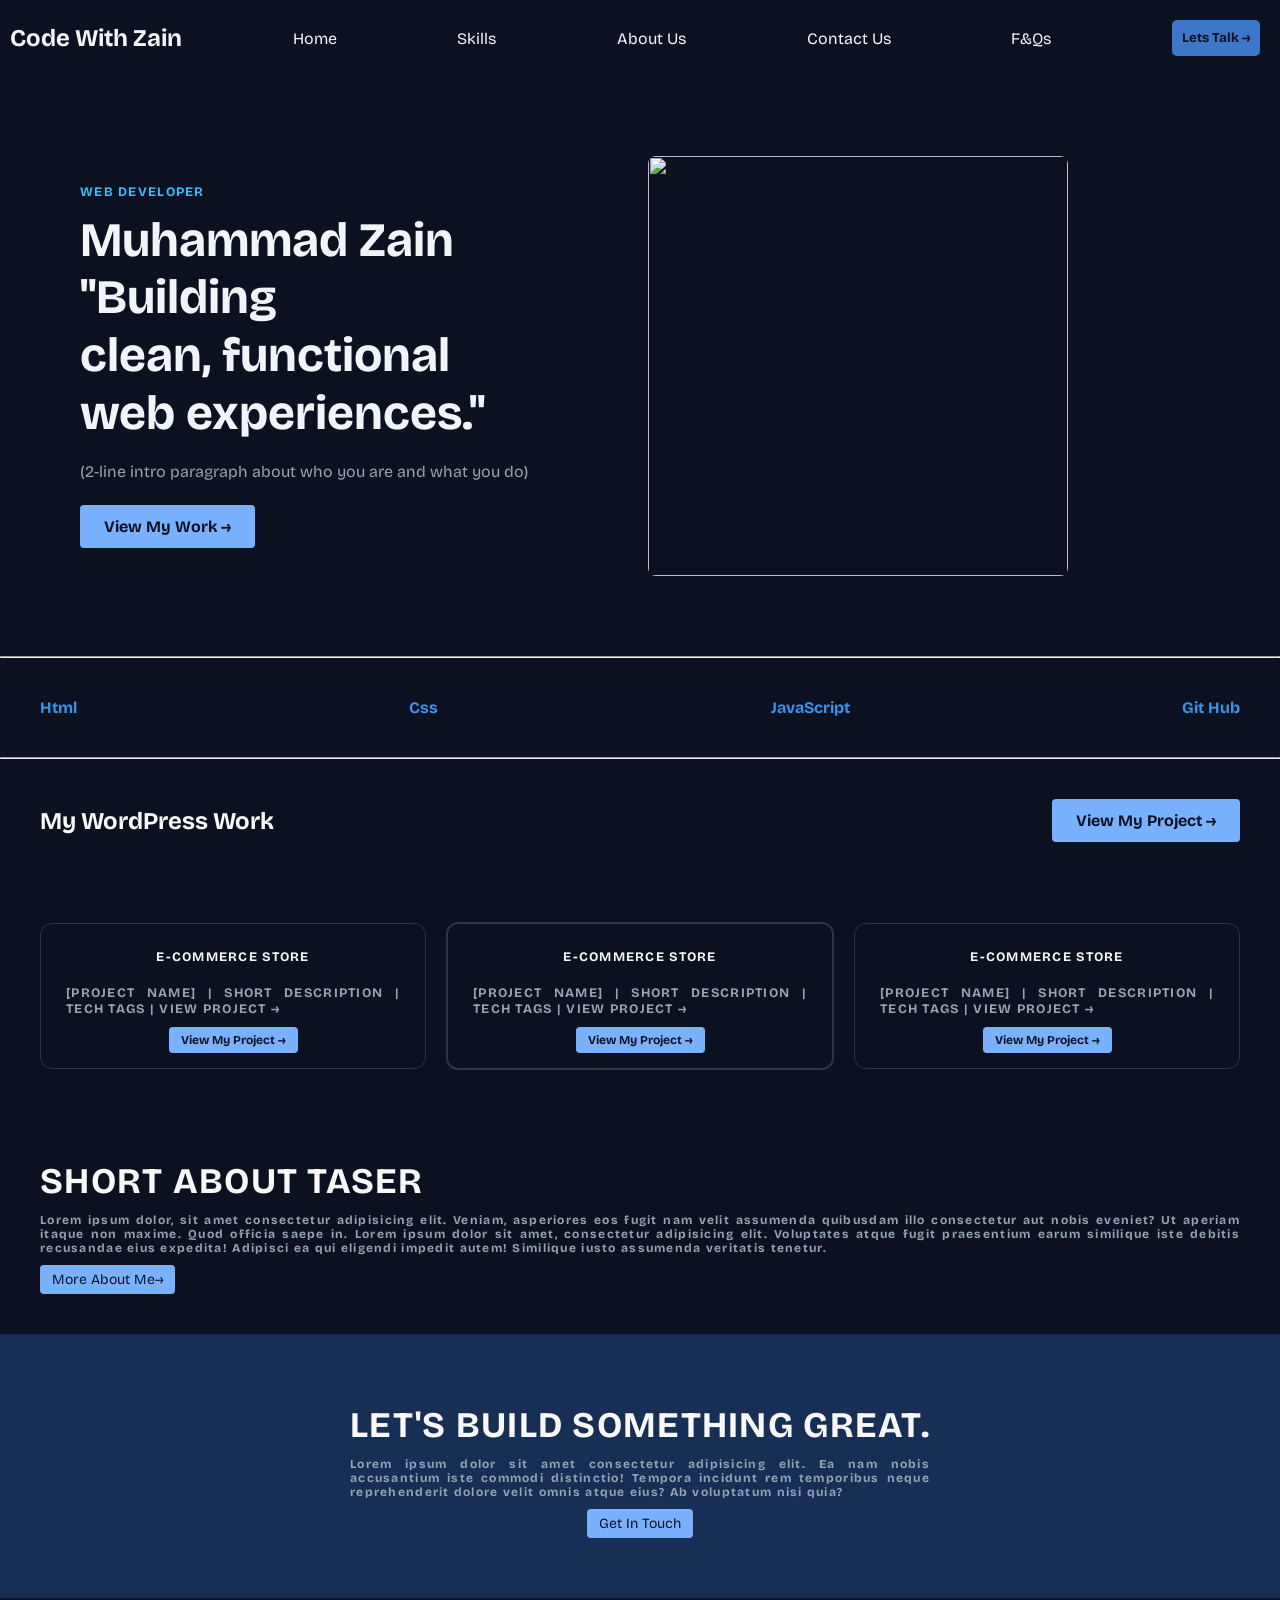
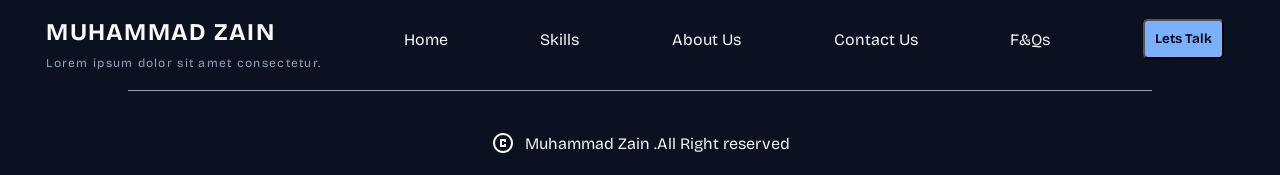
==== index.html @ cb05c4e9 "Add files via upload" ====
<!doctype html>
<html lang="en">

<head>
    <meta charset="UTF-8" />
    <meta http-equiv="X-UA-Compatible" content="IE=edge" />
    <meta name="viewport" content="width=device-width, initial-scale=1.0" />
    <link rel="stylesheet" href="/style.css" />
    <title>Code With Zain</title>
    <style>
        @import url("https://fonts.googleapis.com/css2?family=Bricolage+Grotesque:opsz,wght@12..96,200..800&display=swap");
    </style>
</head>

<body>
    <header>
        <div class="nav-section">
            <nav class="navbar">
                <ul>
                    <li>
                        <h1>Code With Zain</h1>
                    </li>
                    <li><a href="/index.html">Home</a></li>
                    <li><a href="/skills.html">Skills</a></li>
                    <li><a href="/about-us.html">About Us</a></li>
                    <li><a href="/contact-us.html">Contact Us</a></li>
                    <li><a href="/f-q.html">F&Qs</a></li>
                    <button class="butn-cantent">Lets Talk →</button>
                </ul>
            </nav>
        </div>
    </header>
    <main class="main-section">
        <div class="hero-section">
            <div class="hero-content">
                <h6>Web Developer</h6>
                <h1>
                    Muhammad Zain "Building <br />
                    clean, functional <br />
                    web experiences."
                </h1>
                <p>(2-line intro paragraph about who you are and what you do)</p>
                <button class="view-work">View My Work →</button>
            </div>

            <div class="img-section">
                <img src="/img/IMG-20260512-WA0033.jpg" alt="" />
            </div>
        </div>
        <hr />
        <div class="skills-section">
            <p>Html</p>
            <p>Css</p>
            <p>JavaScript</p>
            <p>Git Hub</p>
        </div>
        <hr />
        <div class="work-view">
            <h2>My WordPress Work</h2>
            <button class="btn-section-work">View My Project →</button>
        </div>
        <div class="section-work">
            <div class="work-1">
                <img src="./img/FB_IMG_1760009224222.jpg" alt="" />
                <h3>E-Commerce Store</h3>
                <p>[Project Name] | short description | tech tags | View Project →</p>
                <button class="btn-1">View My Project →</button>
            </div>
            <div class="work-2">
                <img src="./img/FB_IMG_1760009234739.jpg" alt="" />
                <h3>E-Commerce Store</h3>
                <p>[Project Name] | short description | tech tags | View Project →</p>
                <button class="btn-2">View My Project →</button>
            </div>
            <div class="work-3">
                <img src="./img/FB_IMG_1760009230855.jpg" alt="" />
                <h3>E-Commerce Store</h3>
                <p>[Project Name] | short description | tech tags | View Project →</p>
                <button class="btn-3">View My Project →</button>
            </div>
        </div>
        <div class="short-aboutme">
            <h3>Short About Taser</h3>
            <p>
                Lorem ipsum dolor, sit amet consectetur adipisicing elit. Veniam,
                asperiores eos fugit nam velit assumenda quibusdam illo consectetur
                aut nobis eveniet? Ut aperiam itaque non maxime. Quod officia saepe
                in. Lorem ipsum dolor sit amet, consectetur adipisicing elit.
                Voluptates atque fugit praesentium earum similique iste debitis
                recusandae eius expedita! Adipisci ea qui eligendi impedit autem!
                Similique iusto assumenda veritatis tenetur.
            </p>
            <button>More About Me→</button>
        </div>
        </div>
    </main>
    <footer>
        <div class="lets-touch">
            <h1>Let's build something great.</h1>
            <p>
                Lorem ipsum dolor sit amet consectetur adipisicing elit. Ea nam nobis
                accusantium iste commodi distinctio! Tempora incidunt rem temporibus
                neque reprehenderit dolore velit omnis atque eius? Ab voluptatum nisi
                quia?
            </p>
            <button class="lets-work">Get In Touch</button>
        </div>
        <div class="nav-contant-footer">
            <nav class="navbar-footer">
                <ul>
                    <li>
                        <h1>Muhammad Zain</h1>
                        <p>Lorem ipsum dolor sit amet consectetur.</p>
                    </li>
                    <li><a href="">Home</a></li>
                    <li><a href="">Skills</a></li>
                    <li><a href="">About Us</a></li>
                    <li><a href="">Contact Us</a></li>
                    <li><a href="">F&Qs</a></li>
                    <button class="btn-cantent">Lets Talk</button>
                </ul>
            </nav>
            <hr class="foot">
            <div class="right">
                <svg xmlns="http://www.w3.org/2000/svg" height="24px" viewBox="0 -960 960 960" width="24px"
                    fill="#fafafa">
                    <path
                        d="M400-320h160q17 0 28.5-11.5T600-360v-80h-80v40h-80v-160h80v40h80v-80q0-17-11.5-28.5T560-640H400q-17 0-28.5 11.5T360-600v240q0 17 11.5 28.5T400-320Zm80 240q-83 0-156-31.5T197-197q-54-54-85.5-127T80-480q0-83 31.5-156T197-763q54-54 127-85.5T480-880q83 0 156 31.5T763-763q54 54 85.5 127T880-480q0 83-31.5 156T763-197q-54 54-127 85.5T480-80Zm0-80q134 0 227-93t93-227q0-134-93-227t-227-93q-134 0-227 93t-93 227q0 134 93 227t227 93Zm0-320Z" />
                </svg>
                <p>Muhammad Zain .All Right reserved</p>
            </div>
        </div>
    </footer>
</body>

</html>
---- style.css ----
* {
  margin: 0;
  padding: 0;
  /* background:#0B1120; */
}

body {
  background: #0b1120;
  font-family: "Bricolage Grotesque", sans-serif;
  color: #f1f5f9;
}

.navbar ul {
  display: flex;
  justify-content: space-between;
  flex-direction: row;
  align-items: center;
  cursor: pointer;
  margin: 10px;
}

.navbar li {
  list-style: none;
}

.navbar a {
  text-decoration: none;
  color: #f1f5f9;
  padding: 10px;
  transition: ease 1s;
  position: relative;
}

.navbar a::after {
  content: "";
  position: absolute;
  left: 0;
  bottom: 0;
  width: 100%;
  height: 3px;
  transform: scaleX(0);
  background-color: #3596f1;
  transition: 0.5s ease-in-out;
}

.navbar a:hover::after {
  transform: scaleX(1);
}

.navbar button {
  margin: 10px;
  padding: 10px;
  color: #0b1120;
  background-color: #3c77c9;
  border-radius: 5px;
  font-weight: bold;
  font-family: "Bricolage Grotesque", sans-serif;
  border: none;
  cursor: pointer;
}

.hero-section {
  display: flex;
  justify-content: space-between;
  align-items: center;
  width: 80%;
  padding: 80px;
  gap: 40px;
}
.hero-content {
  flex: 1;
  max-width: 560px;
}
.hero-content h6 {
  font-size: 13px;
  text-transform: uppercase;
  color: #38bdf8;
  margin-bottom: 12px;
  letter-spacing: 0.08rem;
}
.hero-content h1 {
  font-size: 48px;
  line-height: 1.2;
  margin-bottom: 20px;
}
.hero-content p {
  font-size: 16px;
  color: #94a3b8;
  margin-bottom: 24px;
}
.img-section {
  flex: 1;
  display: flex;
  justify-content: center;
  align-items: center;
}
.img-section img {
  max-width: 420px;
  height: 420px;
  object-fit: cover;
  border-radius: 8px;
  width: 100%;
}
.hero-content button {
  padding: 12px 24px;
  background-color: #79b1ff;
  color: #0b1120;
  border: none;
  border-radius: 4px;
  font-size: 16px;
  cursor: pointer;
  font-family: "Bricolage Grotesque", sans-serif;
  font-weight: bold;
}
.skills-section {
  display: flex;
  justify-content: space-between;
  align-items: center;
  padding: 40px;
  color: #3596f1;
  font-family: "Bricolage Grotesque", sans-serif;
  font-weight: bold;
  cursor: pointer;
}
.work-view {
  display: flex;
  justify-content: space-between;
  align-items: center;
  padding: 40px;
  color: #fafafa;
  font-family: "Bricolage Grotesque", sans-serif;
  font-weight: bold;
  cursor: pointer;
}
.work-view button {
  padding: 12px 24px;
  background-color: #79b1ff;
  color: #0b1120;
  border: none;
  border-radius: 4px;
  font-size: 16px;
  cursor: pointer;
  font-family: "Bricolage Grotesque", sans-serif;
  font-weight: bold;
}
.section-work {
  display: flex;
  justify-content: space-between;
  align-items: center;
  padding: 40px;
  color: #3596f1;
  font-family: "Bricolage Grotesque", sans-serif;
  font-weight: bold;
  cursor: pointer;
}
.section-work img {
  max-width: 300px;
  height: 300px;
  object-fit: cover;
  height: auto;
  border-radius: 8px;
  width: 100%;
}
.work-1 {
  border: 1px solid #293548;
  display: flex;
  flex-direction: column;
  justify-content: center;
  align-items: center;
  padding: 15px;
  margin-right: 20px;
  border-radius: 12px;
}
.work-2 {
  border: 2px solid #293548;
  display: flex;
  flex-direction: column;
  justify-content: center;
  align-items: center;
  padding: 15px;
  margin-right: 20px;
  border-radius: 12px;
}
.work-3 {
  border: 1px solid #293548;
  display: flex;
  flex-direction: column;
  justify-content: center;
  align-items: center;
  padding: 15px;
  border-radius: 12px;
}
.work-1 h3 {
  font-size: 13px;
  text-transform: uppercase;
  color: #f8f8f8;
  letter-spacing: 0.08rem;
  padding: 10px;
}
.work-2 h3 {
  font-size: 13px;
  text-transform: uppercase;
  color: #f8f8f8;
  letter-spacing: 0.08rem;
  padding: 10px;
}
.work-3 h3 {
  font-size: 13px;
  text-transform: uppercase;
  color: #f8f8f8;
  letter-spacing: 0.08rem;
  padding: 10px;
}
.work-1 p {
  font-size: 13px;
  text-transform: uppercase;
  color: #94a3b8;
  letter-spacing: 0.08rem;
  padding: 10px;
  text-align: justify;
}
.work-2 p {
  font-size: 13px;
  text-transform: uppercase;
  color: #94a3b8;
  letter-spacing: 0.08rem;
  padding: 10px;
  text-align: justify;
}
.work-3 p {
  font-size: 13px;
  text-transform: uppercase;
  color: #94a3b8;
  letter-spacing: 0.08rem;
  padding: 10px;
  text-align: justify;
}
.work-1 button {
  padding: 6px 12px;
  background-color: #79b1ff;
  color: #0b1120;
  border: none;
  border-radius: 4px;
  font-size: 12px;
  cursor: pointer;
  font-family: "Bricolage Grotesque", sans-serif;
  font-weight: bold;
}
.work-2 button {
  padding: 6px 12px;
  background-color: #79b1ff;
  color: #0b1120;
  border: none;
  border-radius: 4px;
  font-size: 12px;
  cursor: pointer;
  font-family: "Bricolage Grotesque", sans-serif;
  font-weight: bold;
}
.work-3 button {
  padding: 6px 12px;
  background-color: #79b1ff;
  color: #0b1120;
  border: none;
  border-radius: 4px;
  font-size: 12px;
  cursor: pointer;
  font-family: "Bricolage Grotesque", sans-serif;
  font-weight: bold;
}
.short-aboutme {
  display: inline-block;
  justify-content: space-between;
  align-items: center;
  padding: 40px;
  color: #f3f5f7;
  font-family: "Bricolage Grotesque", sans-serif;
  font-weight: bold;
  cursor: pointer;
}
.short-aboutme h3 {
  font-size: 36px;
  text-transform: uppercase;
  color: #f8f8f8;
  letter-spacing: 0.08rem;
  padding: 10px 0 10px 0;
}
.short-aboutme p {
  font-size: 12px;
  color: #94a3b8;
  letter-spacing: 0.08rem;
  padding-top: 0px;
  text-align: center;
  text-align: justify;
}
.short-aboutme button {
  padding: 6px 12px;
  background-color: #79b1ff;
  color: #0b1120;
  border: none;
  border-radius: 4px;
  font-size: 14px;
  cursor: pointer;
  font-family: "Bricolage Grotesque", sans-serif;
  margin-top: 10px;
}
.lets-touch{
  display: flex;
  flex-direction: column;
  justify-content: center;
  align-items: center;
  padding: 60px;
  color: #f3f5f7;
  font-family: "Bricolage Grotesque", sans-serif;
  font-weight: bold;
  cursor: pointer;
  background-color: #182f55;
}
.lets-touch h1{
  
  font-size: 36px;
  text-transform: uppercase;
  color: #f8f8f8;
  letter-spacing: 0.08rem;
  padding: 10px 0 10px 0;
}
.lets-touch p{
  font-size: 12px;
  color: #94a3b8;
  letter-spacing: 0.08rem;
  padding-top: 0px;
  text-align: center;
  text-align: justify;
  width: 50%;
}
.lets-touch button {
  padding: 6px 12px;
  background-color: #79b1ff;
  color: #0b1120;
  border: none;
  border-radius: 4px;
  font-size: 14px;
  cursor: pointer;
  font-family: "Bricolage Grotesque", sans-serif;
  margin-top: 10px;
}
.navbar-footer ul {
  display: flex;
  justify-content: space-around;
  flex-direction: row;
  align-items: center;
  cursor: pointer;
  margin: 10px;
}

.navbar-footer li {
  list-style: none;
}

.navbar-footer a {
  text-decoration: none;
  color: #f1f5f9;
  padding: 10px;
  transition: ease 1s;
  position: relative;
}

.navbar-footer a::after {
  content: "";
  position: absolute;
  left: 0;
  bottom: 0;
  width: 100%;
  height: 3px;
  transform: scaleX(0);
  background-color: #3596f1;
  transition: 0.5s ease-in-out;
}

.navbar-footer a:hover::after {
  transform: scaleX(1);
}

.navbar-footer button {
  margin: 10px;
  padding: 10px;
  color: #0b1120;
  background-color: #79b1ff;
  border-radius: 5px;
  font-weight: bold;
  font-family: "Bricolage Grotesque", sans-serif;
}
.foot{
  width: 80%;
  margin: 20px auto;
  border: none;
  height: 1px;
  background-color: #94A3B8;
}
hr{
  background-color: #293548;
}
.navbar-footer h1{
  font-size: 24px;
  text-transform: uppercase;
  color: #f8f8f8;
  letter-spacing: 0.08rem;
  padding: 10px 0 10px 0;
}
.navbar-footer p{
  font-size: 12px;
  color: #94a3b8;
  letter-spacing: 0.08rem;
  padding-top: 0px;
  text-align: center;
  text-align: justify;
}
.right{
  display: flex;
  justify-content: center;
  align-items: center;
  gap: 10px;
  padding: 20px;
}
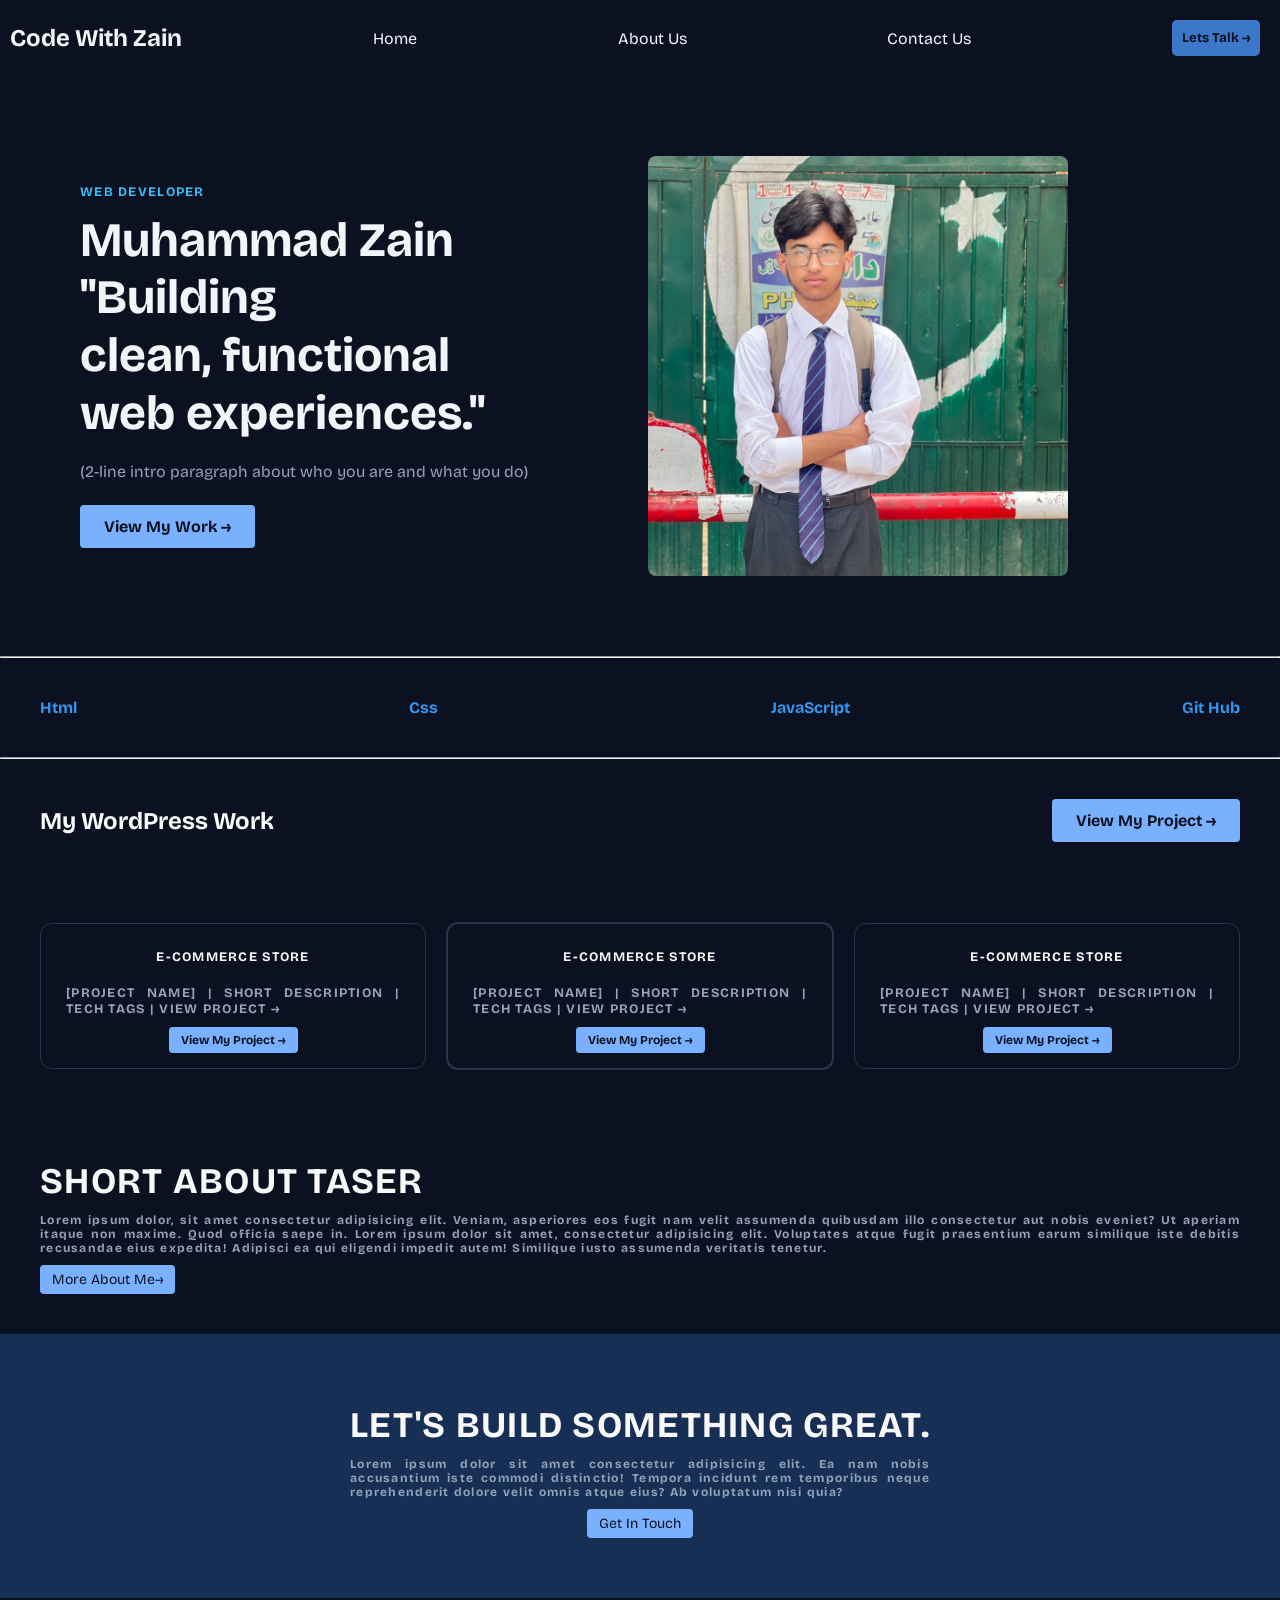
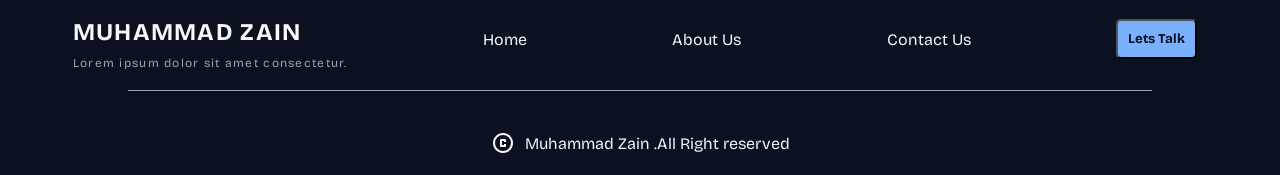
==== commit 68bffc30: "Fix HTML structure and formatting Removed extra HTML tags and corrected formatting issues." ====
--- a/index.html
+++ b/index.html
@@ -21,10 +21,8 @@
                         <h1>Code With Zain</h1>
                     </li>
                     <li><a href="/index.html">Home</a></li>
-                    <li><a href="/skills.html">Skills</a></li>
                     <li><a href="/about-us.html">About Us</a></li>
                     <li><a href="/contact-us.html">Contact Us</a></li>
-                    <li><a href="/f-q.html">F&Qs</a></li>
                     <button class="butn-cantent">Lets Talk →</button>
                 </ul>
             </nav>
@@ -44,7 +42,7 @@
             </div>
 
             <div class="img-section">
-                <img src="/img/IMG-20260512-WA0033.jpg" alt="" />
+                <img src="IMG-20260512-WA0033.jpg" alt="" />
             </div>
         </div>
         <hr />
@@ -113,10 +111,8 @@
                         <p>Lorem ipsum dolor sit amet consectetur.</p>
                     </li>
                     <li><a href="">Home</a></li>
-                    <li><a href="">Skills</a></li>
                     <li><a href="">About Us</a></li>
                     <li><a href="">Contact Us</a></li>
-                    <li><a href="">F&Qs</a></li>
                     <button class="btn-cantent">Lets Talk</button>
                 </ul>
             </nav>
@@ -133,4 +129,4 @@
     </footer>
 </body>
 
-</html>+</html>
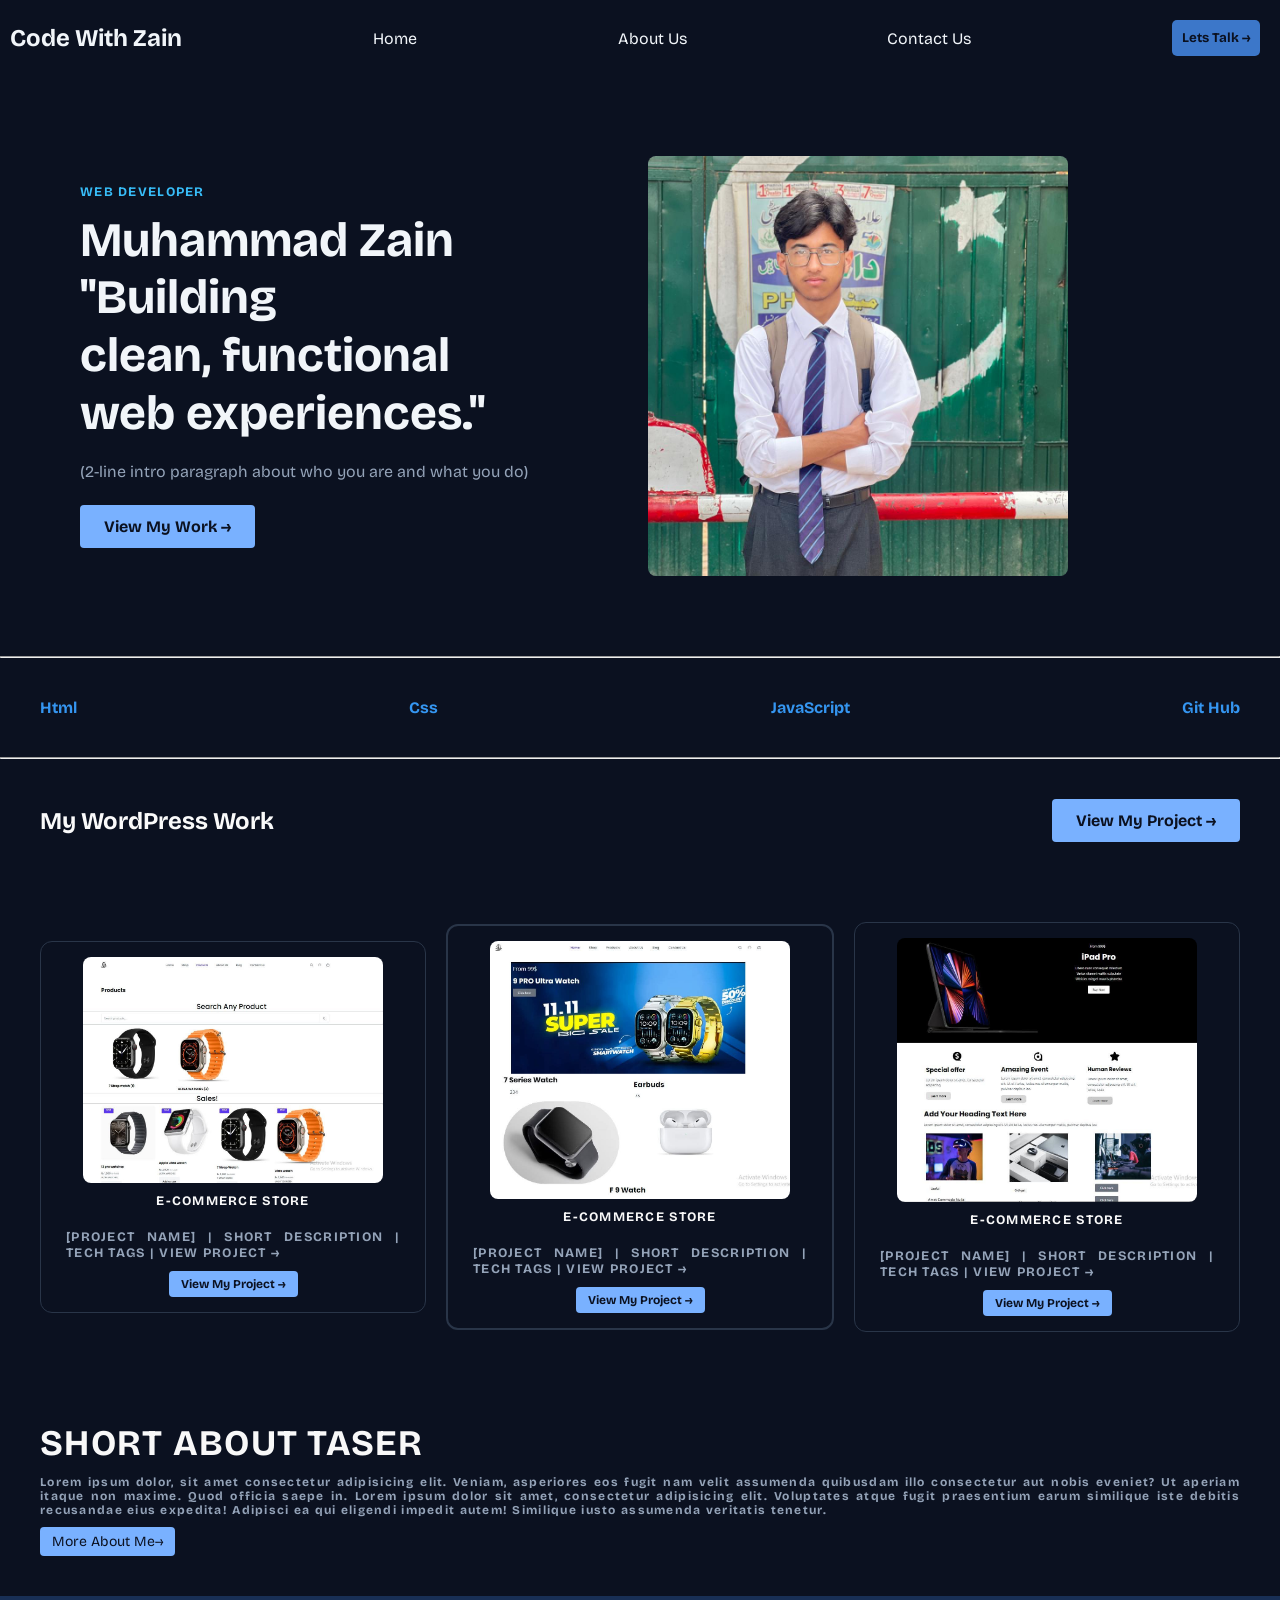
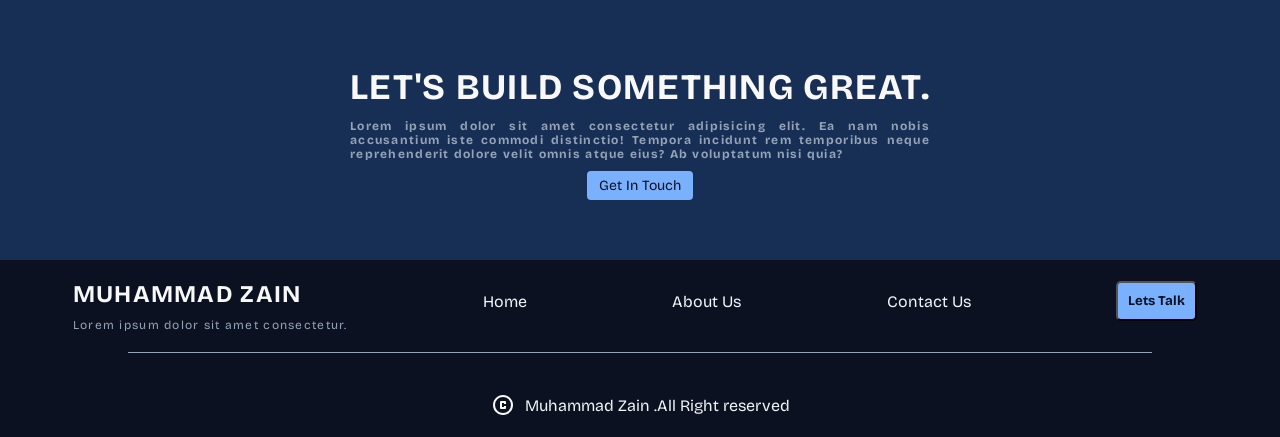
==== commit 45e791cd: "Fix HTML formatting and structure" ====
--- a/index.html
+++ b/index.html
@@ -59,19 +59,19 @@
         </div>
         <div class="section-work">
             <div class="work-1">
-                <img src="./img/FB_IMG_1760009224222.jpg" alt="" />
+                <img src="FB_IMG_1760009224222.jpg" alt="" />
                 <h3>E-Commerce Store</h3>
                 <p>[Project Name] | short description | tech tags | View Project →</p>
                 <button class="btn-1">View My Project →</button>
             </div>
             <div class="work-2">
-                <img src="./img/FB_IMG_1760009234739.jpg" alt="" />
+                <img src="FB_IMG_1760009234739.jpg" alt="" />
                 <h3>E-Commerce Store</h3>
                 <p>[Project Name] | short description | tech tags | View Project →</p>
                 <button class="btn-2">View My Project →</button>
             </div>
             <div class="work-3">
-                <img src="./img/FB_IMG_1760009230855.jpg" alt="" />
+                <img src="FB_IMG_1760009230855.jpg" alt="" />
                 <h3>E-Commerce Store</h3>
                 <p>[Project Name] | short description | tech tags | View Project →</p>
                 <button class="btn-3">View My Project →</button>
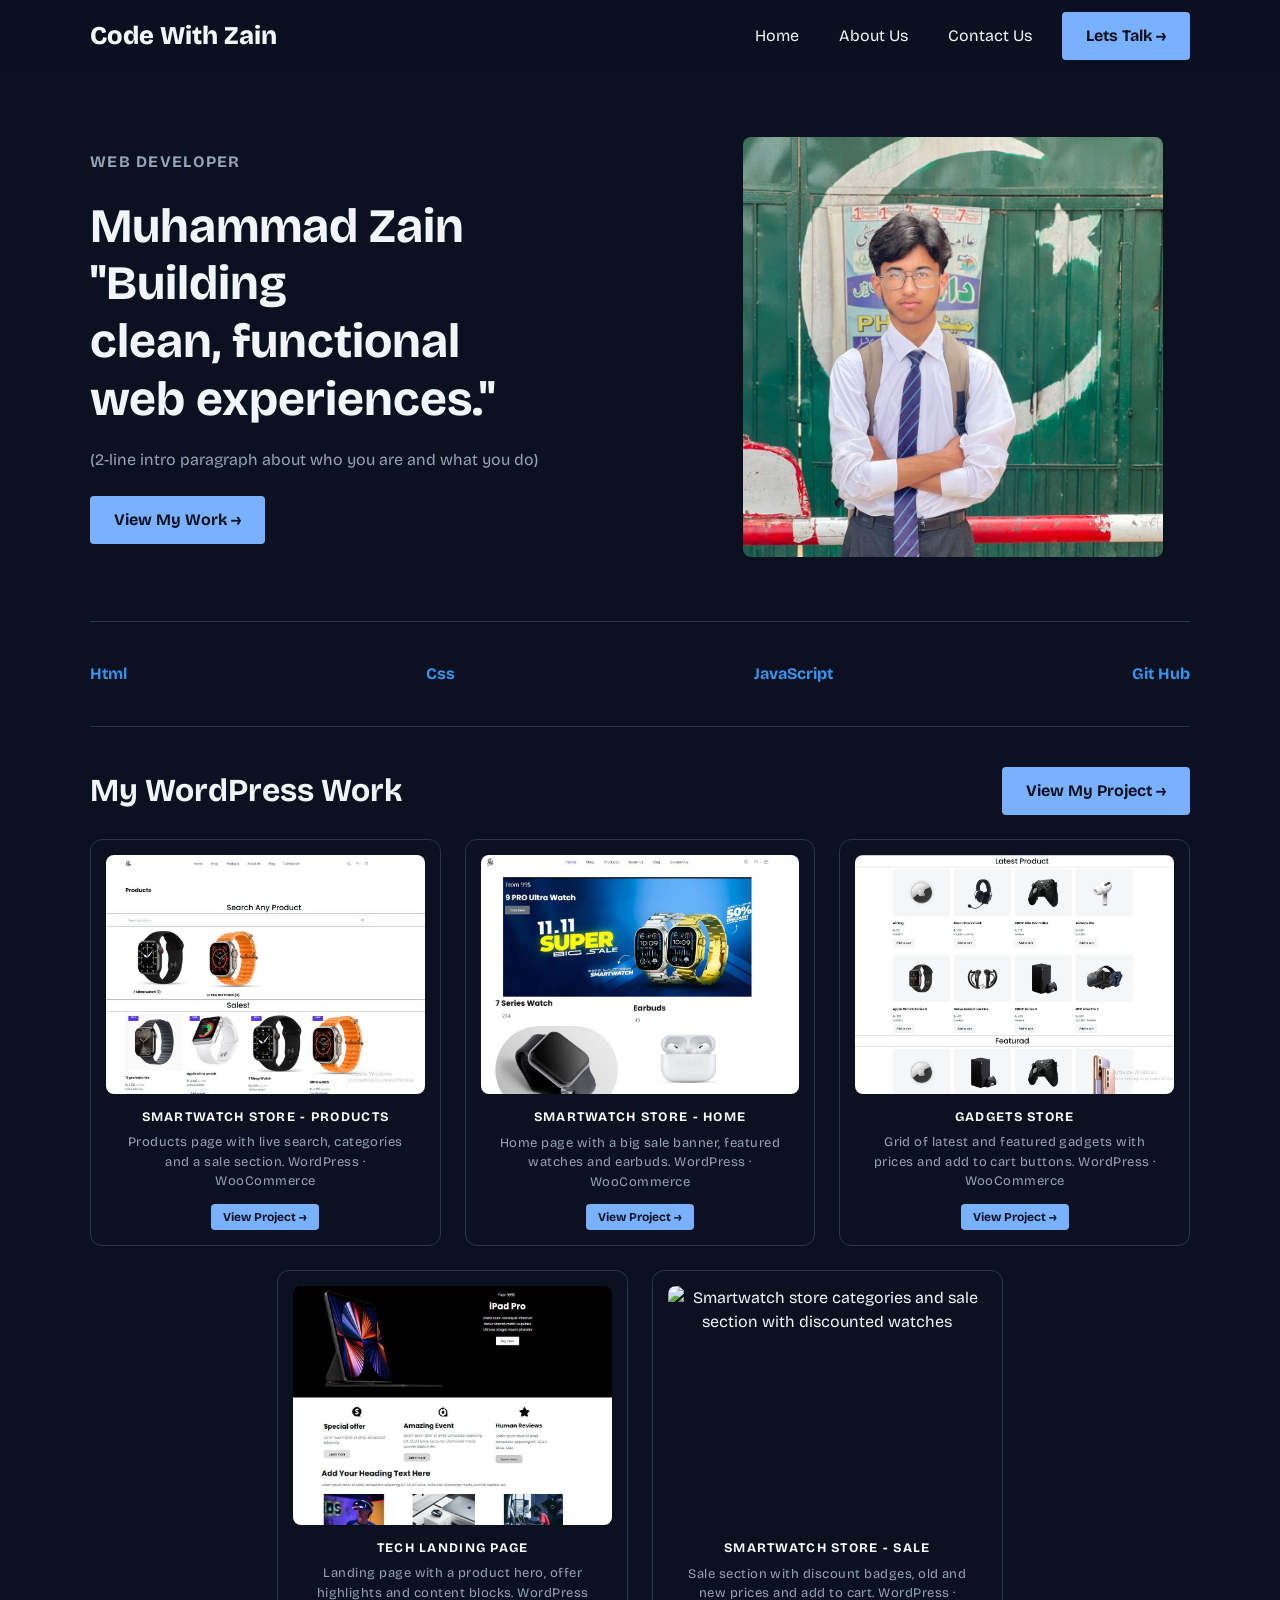
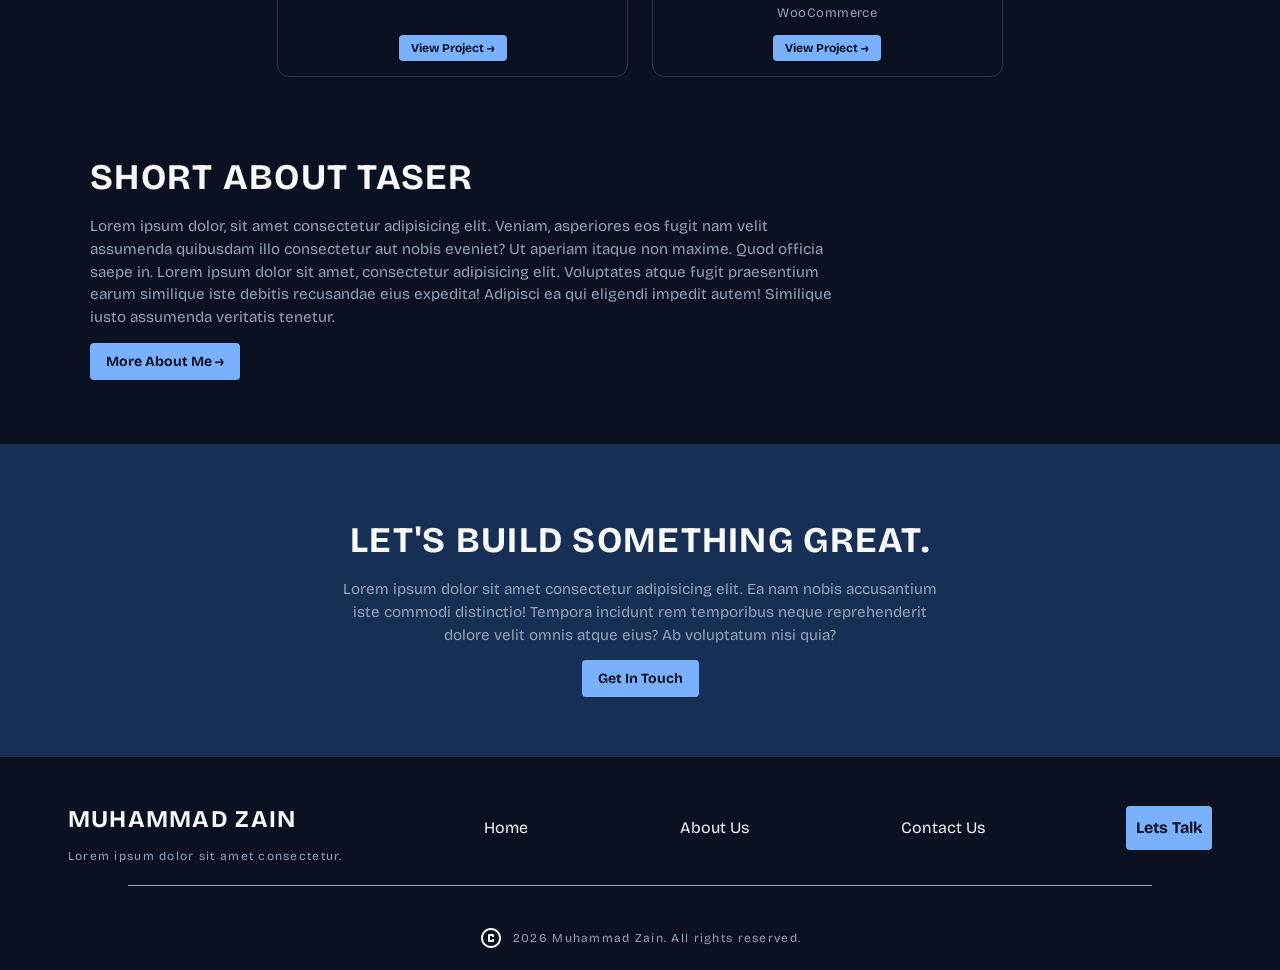
==== commit 29141427: "Add files via upload" ====
--- a/index.html
+++ b/index.html
@@ -1,132 +1,208 @@
-<!doctype html>
-<html lang="en">
-
-<head>
-    <meta charset="UTF-8" />
-    <meta http-equiv="X-UA-Compatible" content="IE=edge" />
-    <meta name="viewport" content="width=device-width, initial-scale=1.0" />
-    <link rel="stylesheet" href="/style.css" />
-    <title>Code With Zain</title>
-    <style>
-        @import url("https://fonts.googleapis.com/css2?family=Bricolage+Grotesque:opsz,wght@12..96,200..800&display=swap");
-    </style>
-</head>
-
-<body>
-    <header>
-        <div class="nav-section">
-            <nav class="navbar">
-                <ul>
-                    <li>
-                        <h1>Code With Zain</h1>
-                    </li>
-                    <li><a href="/index.html">Home</a></li>
-                    <li><a href="/about-us.html">About Us</a></li>
-                    <li><a href="/contact-us.html">Contact Us</a></li>
-                    <button class="butn-cantent">Lets Talk →</button>
-                </ul>
-            </nav>
-        </div>
-    </header>
-    <main class="main-section">
-        <div class="hero-section">
-            <div class="hero-content">
-                <h6>Web Developer</h6>
-                <h1>
-                    Muhammad Zain "Building <br />
-                    clean, functional <br />
-                    web experiences."
-                </h1>
-                <p>(2-line intro paragraph about who you are and what you do)</p>
-                <button class="view-work">View My Work →</button>
-            </div>
-
-            <div class="img-section">
-                <img src="IMG-20260512-WA0033.jpg" alt="" />
-            </div>
-        </div>
-        <hr />
-        <div class="skills-section">
-            <p>Html</p>
-            <p>Css</p>
-            <p>JavaScript</p>
-            <p>Git Hub</p>
-        </div>
-        <hr />
-        <div class="work-view">
-            <h2>My WordPress Work</h2>
-            <button class="btn-section-work">View My Project →</button>
-        </div>
-        <div class="section-work">
-            <div class="work-1">
-                <img src="FB_IMG_1760009224222.jpg" alt="" />
-                <h3>E-Commerce Store</h3>
-                <p>[Project Name] | short description | tech tags | View Project →</p>
-                <button class="btn-1">View My Project →</button>
-            </div>
-            <div class="work-2">
-                <img src="FB_IMG_1760009234739.jpg" alt="" />
-                <h3>E-Commerce Store</h3>
-                <p>[Project Name] | short description | tech tags | View Project →</p>
-                <button class="btn-2">View My Project →</button>
-            </div>
-            <div class="work-3">
-                <img src="FB_IMG_1760009230855.jpg" alt="" />
-                <h3>E-Commerce Store</h3>
-                <p>[Project Name] | short description | tech tags | View Project →</p>
-                <button class="btn-3">View My Project →</button>
-            </div>
-        </div>
-        <div class="short-aboutme">
-            <h3>Short About Taser</h3>
-            <p>
-                Lorem ipsum dolor, sit amet consectetur adipisicing elit. Veniam,
-                asperiores eos fugit nam velit assumenda quibusdam illo consectetur
-                aut nobis eveniet? Ut aperiam itaque non maxime. Quod officia saepe
-                in. Lorem ipsum dolor sit amet, consectetur adipisicing elit.
-                Voluptates atque fugit praesentium earum similique iste debitis
-                recusandae eius expedita! Adipisci ea qui eligendi impedit autem!
-                Similique iusto assumenda veritatis tenetur.
-            </p>
-            <button>More About Me→</button>
-        </div>
-        </div>
-    </main>
-    <footer>
-        <div class="lets-touch">
-            <h1>Let's build something great.</h1>
-            <p>
-                Lorem ipsum dolor sit amet consectetur adipisicing elit. Ea nam nobis
-                accusantium iste commodi distinctio! Tempora incidunt rem temporibus
-                neque reprehenderit dolore velit omnis atque eius? Ab voluptatum nisi
-                quia?
-            </p>
-            <button class="lets-work">Get In Touch</button>
-        </div>
-        <div class="nav-contant-footer">
-            <nav class="navbar-footer">
-                <ul>
-                    <li>
-                        <h1>Muhammad Zain</h1>
-                        <p>Lorem ipsum dolor sit amet consectetur.</p>
-                    </li>
-                    <li><a href="">Home</a></li>
-                    <li><a href="">About Us</a></li>
-                    <li><a href="">Contact Us</a></li>
-                    <button class="btn-cantent">Lets Talk</button>
-                </ul>
-            </nav>
-            <hr class="foot">
-            <div class="right">
-                <svg xmlns="http://www.w3.org/2000/svg" height="24px" viewBox="0 -960 960 960" width="24px"
-                    fill="#fafafa">
-                    <path
-                        d="M400-320h160q17 0 28.5-11.5T600-360v-80h-80v40h-80v-160h80v40h80v-80q0-17-11.5-28.5T560-640H400q-17 0-28.5 11.5T360-600v240q0 17 11.5 28.5T400-320Zm80 240q-83 0-156-31.5T197-197q-54-54-85.5-127T80-480q0-83 31.5-156T197-763q54-54 127-85.5T480-880q83 0 156 31.5T763-763q54 54 85.5 127T880-480q0 83-31.5 156T763-197q-54 54-127 85.5T480-80Zm0-80q134 0 227-93t93-227q0-134-93-227t-227-93q-134 0-227 93t-93 227q0 134 93 227t227 93Zm0-320Z" />
-                </svg>
-                <p>Muhammad Zain .All Right reserved</p>
-            </div>
-        </div>
-    </footer>
-</body>
-
-</html>
+<!DOCTYPE html>
+<html lang="en">
+
+<head>
+    <meta charset="UTF-8" />
+    <!-- This line makes the site responsive: the page width follows the phone's screen width -->
+    <meta name="viewport" content="width=device-width, initial-scale=1.0" />
+    <meta name="description" content="Muhammad Zain - web developer building clean, functional web experiences." />
+    <title>Code With Zain</title>
+
+    <!-- Google font (same font as before) -->
+    <link rel="preconnect" href="https://fonts.googleapis.com" />
+    <link rel="preconnect" href="https://fonts.gstatic.com" crossorigin />
+    <link href="https://fonts.googleapis.com/css2?family=Bricolage+Grotesque:opsz,wght@12..96,200..800&display=swap"
+        rel="stylesheet" />
+
+    <!-- One shared stylesheet. The path has NO leading "/" so it also works when you open the file from your computer. -->
+    <link rel="stylesheet" href="style.css" />
+
+    <!-- "defer" = load the script without blocking the page; it runs after the HTML is ready -->
+    <script src="script.js" defer></script>
+</head>
+
+<!-- data-page tells script.js which page this is (used to highlight the right nav link) -->
+<body data-page="home">
+
+    <!-- ===================== HEADER / NAVIGATION ===================== -->
+    <header class="site-header">
+        <nav class="navbar container" aria-label="Main">
+            <a class="brand" href="index.html">Code With Zain</a>
+
+            <!-- Hamburger button: only visible on phones (see style.css) -->
+            <button class="nav-toggle" type="button" aria-label="Toggle menu" aria-expanded="false"
+                aria-controls="nav-menu">
+                <span></span><span></span><span></span>
+            </button>
+
+            <ul class="nav-menu" id="nav-menu">
+                <li><a href="index.html" data-page="home">Home</a></li>
+                <li><a href="about-us.html" data-page="about">About Us</a></li>
+                <li><a href="contact-us.html" data-page="contact">Contact Us</a></li>
+                <li><a class="btn" href="contact-us.html">Lets Talk →</a></li>
+            </ul>
+        </nav>
+    </header>
+
+    <main>
+        <!-- ===================== HERO ===================== -->
+        <section class="hero container">
+            <div class="hero-content">
+                <p class="eyebrow">Web Developer</p>
+                <h1>
+                    Muhammad Zain "Building <br class="desktop-br" />
+                    clean, functional <br class="desktop-br" />
+                    web experiences."
+                </h1>
+                <p>(2-line intro paragraph about who you are and what you do)</p>
+                <!-- href="#projects" scrolls down to the section with id="projects" -->
+                <a class="btn" href="#projects">View My Work →</a>
+            </div>
+
+            <div class="hero-image">
+                <img src="IMG-20260512-WA0033.jpg" alt="Portrait of Muhammad Zain" width="960" height="1280" />
+            </div>
+        </section>
+
+        <div class="container"><hr /></div>
+
+        <!-- ===================== SKILLS ===================== -->
+        <section class="container" aria-label="Skills">
+            <ul class="skills">
+                <li>Html</li>
+                <li>Css</li>
+                <li>JavaScript</li>
+                <li>Git Hub</li>
+            </ul>
+        </section>
+
+        <div class="container"><hr /></div>
+
+        <!-- ===================== PROJECTS (5 cards) =====================
+             script.js uses these cards for two things:
+               1. the slide-in effect when you scroll
+               2. the pop-up image viewer (lightbox) when you click a card
+             To add or edit a project, copy one <article> block and change
+             the image, title and text. -->
+        <section class="container" id="projects">
+            <div class="work-header">
+                <h2>My WordPress Work</h2>
+                <a class="btn" href="#project-grid">View My Project →</a>
+            </div>
+
+            <div class="project-grid" id="project-grid">
+
+                <!-- Project 1 -->
+                <article class="project-card">
+                    <img src="FB_IMG_1760009224222.jpg" alt="Smartwatch store products page with search and sale items"
+                        width="1132" height="853" loading="lazy" />
+                    <h3>Smartwatch Store - Products</h3>
+                    <p>Products page with live search, categories and a sale section. WordPress · WooCommerce</p>
+                    <button class="btn btn-small" type="button" data-open>View Project →</button>
+                </article>
+
+                <!-- Project 2 -->
+                <article class="project-card">
+                    <img src="FB_IMG_1760009234739.jpg" alt="Smartwatch store home page with sale banner" width="973"
+                        height="839" loading="lazy" />
+                    <h3>Smartwatch Store - Home</h3>
+                    <p>Home page with a big sale banner, featured watches and earbuds. WordPress · WooCommerce</p>
+                    <button class="btn btn-small" type="button" data-open>View Project →</button>
+                </article>
+
+                <!-- Project 3 -->
+                <article class="project-card">
+                    <img src="FB_IMG_1760009243278.jpg" alt="Gadgets store grid of latest and featured products"
+                        width="1265" height="856" loading="lazy" />
+                    <h3>Gadgets Store</h3>
+                    <p>Grid of latest and featured gadgets with prices and add to cart buttons. WordPress · WooCommerce
+                    </p>
+                    <button class="btn btn-small" type="button" data-open>View Project →</button>
+                </article>
+
+                <!-- Project 4 -->
+                <article class="project-card">
+                    <img src="FB_IMG_1760009230855.jpg" alt="Tech landing page with iPad Pro hero section" width="978"
+                        height="861" loading="lazy" />
+                    <h3>Tech Landing Page</h3>
+                    <p>Landing page with a product hero, offer highlights and content blocks. WordPress</p>
+                    <button class="btn btn-small" type="button" data-open>View Project →</button>
+                </article>
+
+                <!-- Project 5
+                     NOTE: you only have 4 different screenshots, so this card uses a
+                     zoomed crop of the first one (smartwatch-sale-section.jpg).
+                     Replace the src with a new screenshot whenever you have one. -->
+                <article class="project-card">
+                    <img src="smartwatch-sale-section.jpg"
+                        alt="Smartwatch store categories and sale section with discounted watches" width="660"
+                        height="495" loading="lazy" />
+                    <h3>Smartwatch Store - Sale</h3>
+                    <p>Sale section with discount badges, old and new prices and add to cart. WordPress · WooCommerce
+                    </p>
+                    <button class="btn btn-small" type="button" data-open>View Project →</button>
+                </article>
+
+            </div>
+        </section>
+
+        <!-- ===================== SHORT ABOUT ===================== -->
+        <section class="short-about container">
+            <h3>Short About Taser</h3>
+            <p>
+                Lorem ipsum dolor, sit amet consectetur adipisicing elit. Veniam,
+                asperiores eos fugit nam velit assumenda quibusdam illo consectetur
+                aut nobis eveniet? Ut aperiam itaque non maxime. Quod officia saepe
+                in. Lorem ipsum dolor sit amet, consectetur adipisicing elit.
+                Voluptates atque fugit praesentium earum similique iste debitis
+                recusandae eius expedita! Adipisci ea qui eligendi impedit autem!
+                Similique iusto assumenda veritatis tenetur.
+            </p>
+            <a class="btn" href="about-us.html">More About Me →</a>
+        </section>
+    </main>
+
+    <!-- ===================== FOOTER ===================== -->
+    <footer>
+        <!-- Blue call-to-action band -->
+        <section class="cta-band">
+            <h2>Let's build something great.</h2>
+            <p>
+                Lorem ipsum dolor sit amet consectetur adipisicing elit. Ea nam nobis
+                accusantium iste commodi distinctio! Tempora incidunt rem temporibus
+                neque reprehenderit dolore velit omnis atque eius? Ab voluptatum nisi
+                quia?
+            </p>
+            <a class="btn" href="contact-us.html">Get In Touch</a>
+        </section>
+
+        <nav aria-label="Footer">
+            <ul class="footer-nav">
+                <li class="footer-brand">
+                    <h2>Muhammad Zain</h2>
+                    <p>Lorem ipsum dolor sit amet consectetur.</p>
+                </li>
+                <li><a href="index.html">Home</a></li>
+                <li><a href="about-us.html">About Us</a></li>
+                <li><a href="contact-us.html">Contact Us</a></li>
+                <li><a class="btn" href="contact-us.html">Lets Talk</a></li>
+            </ul>
+        </nav>
+
+        <hr class="footer-line" />
+
+        <div class="footer-bottom">
+            <!-- Copyright icon -->
+            <svg xmlns="http://www.w3.org/2000/svg" height="24px" viewBox="0 -960 960 960" width="24px" fill="#fafafa"
+                aria-hidden="true">
+                <path
+                    d="M400-320h160q17 0 28.5-11.5T600-360v-80h-80v40h-80v-160h80v40h80v-80q0-17-11.5-28.5T560-640H400q-17 0-28.5 11.5T360-600v240q0 17 11.5 28.5T400-320Zm80 240q-83 0-156-31.5T197-197q-54-54-85.5-127T80-480q0-83 31.5-156T197-763q54-54 127-85.5T480-880q83 0 156 31.5T763-763q54 54 85.5 127T880-480q0 83-31.5 156T763-197q-54 54-127 85.5T480-80Zm0-80q134 0 227-93t93-227q0-134-93-227t-227-93q-134 0-227 93t-93 227q0 134 93 227t227 93Zm0-320Z" />
+            </svg>
+            <!-- script.js fills in the current year automatically -->
+            <p><span id="year">2026</span> Muhammad Zain. All rights reserved.</p>
+        </div>
+    </footer>
+
+</body>
+
+</html>
--- a/style.css
+++ b/style.css
@@ -1,424 +1,946 @@
-* {
-  margin: 0;
-  padding: 0;
-  /* background:#0B1120; */
-}
-
-body {
-  background: #0b1120;
-  font-family: "Bricolage Grotesque", sans-serif;
-  color: #f1f5f9;
-}
-
-.navbar ul {
-  display: flex;
-  justify-content: space-between;
-  flex-direction: row;
-  align-items: center;
-  cursor: pointer;
-  margin: 10px;
-}
-
-.navbar li {
-  list-style: none;
-}
-
-.navbar a {
-  text-decoration: none;
-  color: #f1f5f9;
-  padding: 10px;
-  transition: ease 1s;
-  position: relative;
-}
-
-.navbar a::after {
-  content: "";
-  position: absolute;
-  left: 0;
-  bottom: 0;
-  width: 100%;
-  height: 3px;
-  transform: scaleX(0);
-  background-color: #3596f1;
-  transition: 0.5s ease-in-out;
-}
-
-.navbar a:hover::after {
-  transform: scaleX(1);
-}
-
-.navbar button {
-  margin: 10px;
-  padding: 10px;
-  color: #0b1120;
-  background-color: #3c77c9;
-  border-radius: 5px;
-  font-weight: bold;
-  font-family: "Bricolage Grotesque", sans-serif;
-  border: none;
-  cursor: pointer;
-}
-
-.hero-section {
-  display: flex;
-  justify-content: space-between;
-  align-items: center;
-  width: 80%;
-  padding: 80px;
-  gap: 40px;
-}
-.hero-content {
-  flex: 1;
-  max-width: 560px;
-}
-.hero-content h6 {
-  font-size: 13px;
-  text-transform: uppercase;
-  color: #38bdf8;
-  margin-bottom: 12px;
-  letter-spacing: 0.08rem;
-}
-.hero-content h1 {
-  font-size: 48px;
-  line-height: 1.2;
-  margin-bottom: 20px;
-}
-.hero-content p {
-  font-size: 16px;
-  color: #94a3b8;
-  margin-bottom: 24px;
-}
-.img-section {
-  flex: 1;
-  display: flex;
-  justify-content: center;
-  align-items: center;
-}
-.img-section img {
-  max-width: 420px;
-  height: 420px;
-  object-fit: cover;
-  border-radius: 8px;
-  width: 100%;
-}
-.hero-content button {
-  padding: 12px 24px;
-  background-color: #79b1ff;
-  color: #0b1120;
-  border: none;
-  border-radius: 4px;
-  font-size: 16px;
-  cursor: pointer;
-  font-family: "Bricolage Grotesque", sans-serif;
-  font-weight: bold;
-}
-.skills-section {
-  display: flex;
-  justify-content: space-between;
-  align-items: center;
-  padding: 40px;
-  color: #3596f1;
-  font-family: "Bricolage Grotesque", sans-serif;
-  font-weight: bold;
-  cursor: pointer;
-}
-.work-view {
-  display: flex;
-  justify-content: space-between;
-  align-items: center;
-  padding: 40px;
-  color: #fafafa;
-  font-family: "Bricolage Grotesque", sans-serif;
-  font-weight: bold;
-  cursor: pointer;
-}
-.work-view button {
-  padding: 12px 24px;
-  background-color: #79b1ff;
-  color: #0b1120;
-  border: none;
-  border-radius: 4px;
-  font-size: 16px;
-  cursor: pointer;
-  font-family: "Bricolage Grotesque", sans-serif;
-  font-weight: bold;
-}
-.section-work {
-  display: flex;
-  justify-content: space-between;
-  align-items: center;
-  padding: 40px;
-  color: #3596f1;
-  font-family: "Bricolage Grotesque", sans-serif;
-  font-weight: bold;
-  cursor: pointer;
-}
-.section-work img {
-  max-width: 300px;
-  height: 300px;
-  object-fit: cover;
-  height: auto;
-  border-radius: 8px;
-  width: 100%;
-}
-.work-1 {
-  border: 1px solid #293548;
-  display: flex;
-  flex-direction: column;
-  justify-content: center;
-  align-items: center;
-  padding: 15px;
-  margin-right: 20px;
-  border-radius: 12px;
-}
-.work-2 {
-  border: 2px solid #293548;
-  display: flex;
-  flex-direction: column;
-  justify-content: center;
-  align-items: center;
-  padding: 15px;
-  margin-right: 20px;
-  border-radius: 12px;
-}
-.work-3 {
-  border: 1px solid #293548;
-  display: flex;
-  flex-direction: column;
-  justify-content: center;
-  align-items: center;
-  padding: 15px;
-  border-radius: 12px;
-}
-.work-1 h3 {
-  font-size: 13px;
-  text-transform: uppercase;
-  color: #f8f8f8;
-  letter-spacing: 0.08rem;
-  padding: 10px;
-}
-.work-2 h3 {
-  font-size: 13px;
-  text-transform: uppercase;
-  color: #f8f8f8;
-  letter-spacing: 0.08rem;
-  padding: 10px;
-}
-.work-3 h3 {
-  font-size: 13px;
-  text-transform: uppercase;
-  color: #f8f8f8;
-  letter-spacing: 0.08rem;
-  padding: 10px;
-}
-.work-1 p {
-  font-size: 13px;
-  text-transform: uppercase;
-  color: #94a3b8;
-  letter-spacing: 0.08rem;
-  padding: 10px;
-  text-align: justify;
-}
-.work-2 p {
-  font-size: 13px;
-  text-transform: uppercase;
-  color: #94a3b8;
-  letter-spacing: 0.08rem;
-  padding: 10px;
-  text-align: justify;
-}
-.work-3 p {
-  font-size: 13px;
-  text-transform: uppercase;
-  color: #94a3b8;
-  letter-spacing: 0.08rem;
-  padding: 10px;
-  text-align: justify;
-}
-.work-1 button {
-  padding: 6px 12px;
-  background-color: #79b1ff;
-  color: #0b1120;
-  border: none;
-  border-radius: 4px;
-  font-size: 12px;
-  cursor: pointer;
-  font-family: "Bricolage Grotesque", sans-serif;
-  font-weight: bold;
-}
-.work-2 button {
-  padding: 6px 12px;
-  background-color: #79b1ff;
-  color: #0b1120;
-  border: none;
-  border-radius: 4px;
-  font-size: 12px;
-  cursor: pointer;
-  font-family: "Bricolage Grotesque", sans-serif;
-  font-weight: bold;
-}
-.work-3 button {
-  padding: 6px 12px;
-  background-color: #79b1ff;
-  color: #0b1120;
-  border: none;
-  border-radius: 4px;
-  font-size: 12px;
-  cursor: pointer;
-  font-family: "Bricolage Grotesque", sans-serif;
-  font-weight: bold;
-}
-.short-aboutme {
-  display: inline-block;
-  justify-content: space-between;
-  align-items: center;
-  padding: 40px;
-  color: #f3f5f7;
-  font-family: "Bricolage Grotesque", sans-serif;
-  font-weight: bold;
-  cursor: pointer;
-}
-.short-aboutme h3 {
-  font-size: 36px;
-  text-transform: uppercase;
-  color: #f8f8f8;
-  letter-spacing: 0.08rem;
-  padding: 10px 0 10px 0;
-}
-.short-aboutme p {
-  font-size: 12px;
-  color: #94a3b8;
-  letter-spacing: 0.08rem;
-  padding-top: 0px;
-  text-align: center;
-  text-align: justify;
-}
-.short-aboutme button {
-  padding: 6px 12px;
-  background-color: #79b1ff;
-  color: #0b1120;
-  border: none;
-  border-radius: 4px;
-  font-size: 14px;
-  cursor: pointer;
-  font-family: "Bricolage Grotesque", sans-serif;
-  margin-top: 10px;
-}
-.lets-touch{
-  display: flex;
-  flex-direction: column;
-  justify-content: center;
-  align-items: center;
-  padding: 60px;
-  color: #f3f5f7;
-  font-family: "Bricolage Grotesque", sans-serif;
-  font-weight: bold;
-  cursor: pointer;
-  background-color: #182f55;
-}
-.lets-touch h1{
-  
-  font-size: 36px;
-  text-transform: uppercase;
-  color: #f8f8f8;
-  letter-spacing: 0.08rem;
-  padding: 10px 0 10px 0;
-}
-.lets-touch p{
-  font-size: 12px;
-  color: #94a3b8;
-  letter-spacing: 0.08rem;
-  padding-top: 0px;
-  text-align: center;
-  text-align: justify;
-  width: 50%;
-}
-.lets-touch button {
-  padding: 6px 12px;
-  background-color: #79b1ff;
-  color: #0b1120;
-  border: none;
-  border-radius: 4px;
-  font-size: 14px;
-  cursor: pointer;
-  font-family: "Bricolage Grotesque", sans-serif;
-  margin-top: 10px;
-}
-.navbar-footer ul {
-  display: flex;
-  justify-content: space-around;
-  flex-direction: row;
-  align-items: center;
-  cursor: pointer;
-  margin: 10px;
-}
-
-.navbar-footer li {
-  list-style: none;
-}
-
-.navbar-footer a {
-  text-decoration: none;
-  color: #f1f5f9;
-  padding: 10px;
-  transition: ease 1s;
-  position: relative;
-}
-
-.navbar-footer a::after {
-  content: "";
-  position: absolute;
-  left: 0;
-  bottom: 0;
-  width: 100%;
-  height: 3px;
-  transform: scaleX(0);
-  background-color: #3596f1;
-  transition: 0.5s ease-in-out;
-}
-
-.navbar-footer a:hover::after {
-  transform: scaleX(1);
-}
-
-.navbar-footer button {
-  margin: 10px;
-  padding: 10px;
-  color: #0b1120;
-  background-color: #79b1ff;
-  border-radius: 5px;
-  font-weight: bold;
-  font-family: "Bricolage Grotesque", sans-serif;
-}
-.foot{
-  width: 80%;
-  margin: 20px auto;
-  border: none;
-  height: 1px;
-  background-color: #94A3B8;
-}
-hr{
-  background-color: #293548;
-}
-.navbar-footer h1{
-  font-size: 24px;
-  text-transform: uppercase;
-  color: #f8f8f8;
-  letter-spacing: 0.08rem;
-  padding: 10px 0 10px 0;
-}
-.navbar-footer p{
-  font-size: 12px;
-  color: #94a3b8;
-  letter-spacing: 0.08rem;
-  padding-top: 0px;
-  text-align: center;
-  text-align: justify;
-}
-.right{
-  display: flex;
-  justify-content: center;
-  align-items: center;
-  gap: 10px;
-  padding: 20px;
-}+/* =============================================================
+   style.css  -  ONE stylesheet shared by all 3 pages
+   (index.html, about-us.html, contact-us.html)
+
+   The colour scheme is exactly the same as your original site.
+   All colours live in the :root block below, so if you ever want
+   to change a colour you only change it in ONE place.
+
+   Sections in this file:
+     1. Colour + size variables
+     2. Reset and base styles
+     3. Buttons
+     4. Header and navigation (with mobile menu)
+     5. Home page
+     6. About page
+     7. Contact page
+     8. Footer
+     9. Lightbox (project image preview, built by script.js)
+    10. Accessibility helpers
+   ============================================================= */
+
+
+/* -------------------------------------------------------------
+   1. VARIABLES  (your original colours)
+   Use them anywhere with var(--name)
+   ------------------------------------------------------------- */
+:root {
+  --bg: #0b1120;            /* page background */
+  --text: #f1f5f9;          /* main text */
+  --muted: #94a3b8;         /* paragraphs / softer text */
+  --accent: #3596f1;        /* blue: skills, numbers, underlines */
+  --accent-light: #79b1ff;  /* button background */
+  --sky: #38bdf8;           /* small labels + about page lines */
+  --border: #293548;        /* card borders + stats band */
+  --panel: #182f55;         /* "Let's build something great" band */
+  --error: #f87171;         /* only used for form error messages */
+
+  --radius: 12px;           /* rounded corners for cards */
+  --max-width: 1100px;      /* widest the content is allowed to get */
+}
+
+
+/* -------------------------------------------------------------
+   2. RESET AND BASE
+   ------------------------------------------------------------- */
+
+/* border-box = padding and border are included in an element's width.
+   This makes sizing much easier and prevents sideways scrolling. */
+*,
+*::before,
+*::after {
+  box-sizing: border-box;
+  margin: 0;
+  padding: 0;
+}
+
+/* Smooth scrolling when clicking links like href="#projects" */
+html {
+  scroll-behavior: smooth;
+}
+
+body {
+  background: var(--bg);
+  color: var(--text);
+  font-family: "Bricolage Grotesque", sans-serif;
+  line-height: 1.5;
+}
+
+/* Images never get wider than their box -> this is key for responsive.
+   height:auto keeps the correct shape. Without it, the width/height
+   attributes written in the HTML would stretch the images. */
+img {
+  display: block;
+  max-width: 100%;
+  height: auto;
+}
+
+a {
+  color: inherit;
+}
+
+/* .container keeps content centred and not too wide.
+   min() = "100% of the screen minus 2rem of side space, but never
+   more than 1100px". Works on phones and big monitors. */
+.container {
+  width: min(100% - 2rem, var(--max-width));
+  margin-inline: auto;
+}
+
+/* A simple horizontal line */
+hr {
+  border: 0;
+  border-top: 1px solid var(--border);
+}
+
+
+/* -------------------------------------------------------------
+   3. BUTTONS
+   .btn works on both <a> and <button> tags, so every button on the
+   site looks the same.
+   ------------------------------------------------------------- */
+.btn {
+  display: inline-block;
+  padding: 12px 24px;
+  background-color: var(--accent-light);
+  color: var(--bg);
+  border: none;
+  border-radius: 4px;
+  font-family: inherit;
+  font-size: 16px;
+  font-weight: 700;
+  text-decoration: none;
+  cursor: pointer;
+  transition: background-color 0.2s ease;
+}
+
+.btn:hover {
+  background-color: var(--accent);
+}
+
+/* Smaller version used inside the project cards */
+.btn-small {
+  padding: 6px 12px;
+  font-size: 12px;
+}
+
+
+/* -------------------------------------------------------------
+   4. HEADER + NAVIGATION
+   ------------------------------------------------------------- */
+
+/* sticky = the header stays at the top while you scroll */
+.site-header {
+  position: sticky;
+  top: 0;
+  z-index: 50;
+  background: rgba(11, 17, 32, 0.92);   /* --bg with a little see-through */
+  backdrop-filter: blur(8px);
+  border-bottom: 1px solid transparent;
+  transition: border-color 0.3s ease;
+}
+
+/* script.js adds the class "scrolled" once you scroll down a bit */
+.site-header.scrolled {
+  border-bottom-color: var(--border);
+}
+
+.navbar {
+  display: flex;
+  align-items: center;
+  justify-content: space-between;
+  gap: 1rem;
+  padding-block: 0.75rem;
+}
+
+.brand {
+  font-size: 1.6rem;
+  font-weight: 800;
+  text-decoration: none;
+}
+
+.nav-menu {
+  display: flex;
+  align-items: center;
+  gap: 1.25rem;
+  list-style: none;
+}
+
+/* Normal nav links (not the "Lets Talk" button) */
+.nav-menu a:not(.btn) {
+  position: relative;
+  padding: 10px;
+  text-decoration: none;
+}
+
+/* The blue underline that grows on hover (your original effect).
+   It starts squashed to nothing: scaleX(0) */
+.nav-menu a:not(.btn)::after {
+  content: "";
+  position: absolute;
+  left: 0;
+  bottom: 0;
+  width: 100%;
+  height: 3px;
+  background-color: var(--accent);
+  transform: scaleX(0);
+  transition: transform 0.5s ease-in-out;
+}
+
+/* Underline shows on hover AND on the page you are currently on
+   (script.js adds the class "active" to the current page's link) */
+.nav-menu a:not(.btn):hover::after,
+.nav-menu a.active::after {
+  transform: scaleX(1);
+}
+
+/* The 3-line "hamburger" button. Hidden on desktop. */
+.nav-toggle {
+  display: none;
+  flex-direction: column;
+  gap: 5px;
+  padding: 10px;
+  background: none;
+  border: 0;
+  cursor: pointer;
+}
+
+.nav-toggle span {
+  display: block;
+  width: 24px;
+  height: 2px;
+  background: var(--text);
+  transition: transform 0.3s ease, opacity 0.3s ease;
+}
+
+/* When the menu is open (aria-expanded="true") the 3 lines turn into an X */
+.nav-toggle[aria-expanded="true"] span:nth-child(1) {
+  transform: translateY(7px) rotate(45deg);
+}
+.nav-toggle[aria-expanded="true"] span:nth-child(2) {
+  opacity: 0;
+}
+.nav-toggle[aria-expanded="true"] span:nth-child(3) {
+  transform: translateY(-7px) rotate(-45deg);
+}
+
+/* ---- PHONES / SMALL TABLETS: menu becomes a dropdown ---- */
+@media (max-width: 768px) {
+  .nav-toggle {
+    display: flex;
+  }
+
+  .nav-menu {
+    display: none;                 /* hidden until the button is tapped */
+    position: absolute;
+    top: 100%;                     /* right under the header */
+    left: 0;
+    right: 0;
+    flex-direction: column;
+    align-items: flex-start;
+    gap: 0.5rem;
+    padding: 1rem;
+    background: var(--bg);
+    border-bottom: 1px solid var(--border);
+  }
+
+  /* script.js adds the class "open" when the button is tapped */
+  .nav-menu.open {
+    display: flex;
+  }
+}
+
+
+/* -------------------------------------------------------------
+   5. HOME PAGE  (index.html)
+   ------------------------------------------------------------- */
+
+/* ---- Hero: text on the left, photo on the right ---- */
+.hero {
+  display: grid;
+  grid-template-columns: 1.1fr 0.9fr;   /* two columns */
+  align-items: center;
+  gap: 3rem;
+  padding-block: 4rem;
+}
+
+.eyebrow {
+  margin-bottom: 12px;
+  font-size: 13px;
+  font-weight: 700;
+  text-transform: uppercase;
+  letter-spacing: 0.08rem;
+  color: var(--sky);
+}
+
+.hero-content h1 {
+  margin-bottom: 20px;
+  /* clamp(min, ideal, max): the text grows with the screen but
+     never gets smaller than 2rem or bigger than 3rem */
+  font-size: clamp(2rem, 5vw, 3rem);
+  line-height: 1.2;
+}
+
+.hero-content p {
+  margin-bottom: 24px;
+  font-size: 16px;
+  color: var(--muted);
+}
+
+.hero-image img {
+  width: 100%;
+  max-width: 420px;
+  aspect-ratio: 1 / 1;                 /* square photo */
+  object-fit: cover;                   /* crop instead of stretching */
+  object-position: center 20%;         /* keep the face in view */
+  margin-inline: auto;
+  border-radius: 8px;
+}
+
+/* ---- Skills row ---- */
+.skills {
+  display: flex;
+  flex-wrap: wrap;               /* wraps onto 2 lines on small screens */
+  justify-content: space-between;
+  gap: 1rem 2rem;
+  padding-block: 2.5rem;
+  list-style: none;
+  font-weight: 700;
+  color: var(--accent);
+}
+
+/* ---- "My WordPress Work" heading row ---- */
+.work-header {
+  display: flex;
+  flex-wrap: wrap;
+  align-items: center;
+  justify-content: space-between;
+  gap: 1rem;
+  padding-block: 2.5rem 1.5rem;
+}
+
+.work-header h2 {
+  font-size: clamp(1.5rem, 4vw, 2rem);
+}
+
+/* ---- Project cards grid ----
+   Phone: 1 column | Tablet: 2 columns | Desktop: 3 columns.
+   With 5 cards on desktop the last 2 are centred under the first 3. */
+.project-grid {
+  display: grid;
+  grid-template-columns: 1fr;
+  gap: 1.5rem;
+  padding-bottom: 3rem;
+}
+
+.project-card {
+  display: flex;
+  flex-direction: column;
+  align-items: center;
+  padding: 15px;
+  border: 1px solid var(--border);
+  border-radius: var(--radius);
+  text-align: center;
+  transition: border-color 0.2s ease;
+}
+
+.project-card:hover {
+  border-color: var(--accent);
+}
+
+.project-card img {
+  width: 100%;
+  aspect-ratio: 4 / 3;
+  object-fit: cover;
+  object-position: top;          /* show the top of each screenshot */
+  border-radius: 8px;
+  cursor: zoom-in;               /* tells people the image can be opened */
+}
+
+.project-card h3 {
+  padding: 14px 10px 6px;
+  font-size: 13px;
+  text-transform: uppercase;
+  letter-spacing: 0.08rem;
+  color: #f8f8f8;
+}
+
+.project-card p {
+  flex-grow: 1;                  /* pushes the button to the bottom */
+  padding: 0 10px 12px;
+  font-size: 13px;
+  letter-spacing: 0.03rem;
+  color: var(--muted);
+}
+
+/* Tablet: 2 columns. A lonely last card is centred. */
+@media (min-width: 640px) {
+  .project-grid {
+    grid-template-columns: repeat(2, 1fr);
+  }
+
+  .project-card:last-child:nth-child(odd) {
+    grid-column: 1 / -1;
+    justify-self: center;
+    width: calc(50% - 0.75rem);
+  }
+}
+
+/* Desktop: 6 invisible columns, each card spans 2 -> 3 cards per row.
+   Card 4 starts at column 2 and card 5 at column 4, which centres them. */
+@media (min-width: 1000px) {
+  .project-grid {
+    grid-template-columns: repeat(6, 1fr);
+  }
+
+  .project-card,
+  .project-card:last-child:nth-child(odd) {
+    grid-column: span 2;
+    width: auto;
+    justify-self: stretch;
+  }
+
+  .project-card:nth-child(4) {
+    grid-column: 2 / span 2;
+  }
+
+  .project-card:nth-child(5) {
+    grid-column: 4 / span 2;
+  }
+}
+
+/* ---- Cards slide in as you scroll (class added by script.js) ----
+   Only applied when the user has NOT asked for reduced motion. */
+@media (prefers-reduced-motion: no-preference) {
+  .project-card.reveal {
+    opacity: 0;
+    transform: translateY(20px);
+    transition: opacity 0.6s ease, transform 0.6s ease, border-color 0.2s ease;
+  }
+
+  .project-card.reveal.visible {
+    opacity: 1;
+    transform: none;
+  }
+}
+
+/* ---- Short "about me" block ---- */
+.short-about {
+  padding-block: 1rem 4rem;
+}
+
+.short-about h3 {
+  padding-block: 10px;
+  font-size: clamp(1.5rem, 5vw, 2.25rem);
+  text-transform: uppercase;
+  letter-spacing: 0.08rem;
+  color: #f8f8f8;
+}
+
+.short-about p {
+  max-width: 75ch;
+  margin-bottom: 14px;
+  font-size: 0.95rem;
+  color: var(--muted);
+}
+
+.short-about .btn {
+  padding: 8px 16px;
+  font-size: 14px;
+}
+
+/* ---- Blue band: "Let's build something great" ---- */
+.cta-band {
+  display: flex;
+  flex-direction: column;
+  align-items: center;
+  padding: 60px 1rem;
+  background-color: var(--panel);
+  text-align: center;
+}
+
+.cta-band h2 {
+  padding-block: 10px;
+  font-size: clamp(1.5rem, 5vw, 2.25rem);
+  text-transform: uppercase;
+  letter-spacing: 0.08rem;
+  color: #f8f8f8;
+}
+
+.cta-band p {
+  max-width: 60ch;
+  margin-bottom: 14px;
+  font-size: 0.95rem;
+  color: var(--muted);
+}
+
+.cta-band .btn {
+  padding: 8px 16px;
+  font-size: 14px;
+}
+
+/* ---- Hero: stack into one column on tablets and phones ---- */
+@media (max-width: 860px) {
+  .hero {
+    grid-template-columns: 1fr;
+    gap: 2rem;
+    padding-block: 2.5rem;
+  }
+
+  /* Hide the forced line breaks in the heading on small screens
+     so the text wraps naturally */
+  .desktop-br {
+    display: none;
+  }
+}
+
+
+/* -------------------------------------------------------------
+   6. ABOUT PAGE  (about-us.html)
+   ------------------------------------------------------------- */
+
+/* The "hero" on this page reuses the .hero styles above.
+   Its heading is a bit smaller. */
+.about-hero .hero-content h1 {
+  font-size: clamp(1.6rem, 4vw, 2.25rem);
+}
+
+.about-hero .hero-image img {
+  object-position: center 30%;
+}
+
+/* "My Story" section */
+.story {
+  padding-block: 2.5rem;
+  text-align: center;
+}
+
+.story h2 {
+  font-size: clamp(1.6rem, 5vw, 2.25rem);
+  line-height: 1.2;
+}
+
+/* The light-blue line under headings */
+.title-rule {
+  width: min(70%, 600px);
+  margin: 20px auto;
+  border-top: 2px solid var(--sky);
+}
+
+.story p {
+  max-width: 75ch;
+  margin-inline: auto;
+  color: var(--muted);
+  text-align: left;
+}
+
+/* Bordered boxes (quote, experience, education, values) */
+.panel {
+  margin-block: 1.25rem;
+  padding: clamp(1.25rem, 4vw, 2.5rem);
+  border: 1px solid var(--muted);
+  border-radius: 8px;
+  text-align: center;
+}
+
+.panel h2,
+.panel h3 {
+  max-width: 60ch;
+  margin: 0 auto 16px;
+  font-size: 1.5rem;
+  line-height: 1.25;
+}
+
+.panel p {
+  max-width: 65ch;
+  margin-inline: auto;
+  color: var(--muted);
+  text-align: left;
+}
+
+/* Experience + Education sit side by side on desktop */
+.panel-row {
+  display: grid;
+  grid-template-columns: 1fr;
+  gap: 1.25rem;
+}
+
+.panel-row .panel {
+  margin-block: 0;
+}
+
+@media (min-width: 768px) {
+  .panel-row {
+    grid-template-columns: 1fr 1fr;
+  }
+
+  /* Justified text only where there is enough room for it */
+  .story p,
+  .panel p {
+    text-align: justify;
+  }
+}
+
+/* The three small "values" cards inside one big box */
+.values-grid {
+  display: grid;
+  grid-template-columns: repeat(auto-fit, minmax(230px, 1fr));
+  gap: 1.25rem;
+}
+
+.value-card {
+  display: flex;
+  flex-direction: column;
+  align-items: center;
+  padding: 15px;
+  border: 1px solid var(--border);
+  border-radius: var(--radius);
+}
+
+.value-card img {
+  width: 60px;
+  height: 60px;
+  margin: 20px;
+}
+
+.value-card h3 {
+  margin: 8px 0;
+  font-size: 18px;
+  color: var(--accent);
+}
+
+.value-card p {
+  font-size: 13px;
+  color: var(--muted);
+}
+
+/* Stats band: 2+, 5+, 5+, 2+ */
+.stats {
+  display: grid;
+  grid-template-columns: repeat(2, 1fr);   /* 2 per row on phones */
+  gap: 2rem 1rem;
+  padding: 50px 1rem;
+  background-color: var(--border);
+  text-align: center;
+}
+
+@media (min-width: 640px) {
+  .stats {
+    grid-template-columns: repeat(4, 1fr); /* 4 in a row on bigger screens */
+  }
+}
+
+.stat-number {
+  margin-bottom: 8px;
+  font-size: 36px;
+  color: var(--accent);
+}
+
+.stats h3 {
+  font-size: 16px;
+  font-weight: 500;
+}
+
+/* "Let's Work Together" block */
+.touch-me {
+  display: flex;
+  flex-direction: column;
+  align-items: center;
+  padding: 3rem 1rem;
+  text-align: center;
+}
+
+.touch-me h2 {
+  margin-bottom: 12px;
+  font-size: clamp(1.6rem, 5vw, 2.25rem);
+}
+
+.touch-me p {
+  margin-bottom: 14px;
+  font-size: 14px;
+  color: var(--muted);
+}
+
+.touch-me .btn {
+  padding: 10px 16px;
+  font-size: 14px;
+}
+
+
+/* -------------------------------------------------------------
+   7. CONTACT PAGE  (contact-us.html)
+   ------------------------------------------------------------- */
+.contact {
+  padding-block: 3rem 4rem;
+}
+
+.contact-intro {
+  max-width: 640px;
+  margin: 0 auto 2rem;
+  text-align: center;
+}
+
+.contact-intro h1 {
+  margin-bottom: 12px;
+  font-size: clamp(1.8rem, 5vw, 2.75rem);
+  line-height: 1.2;
+}
+
+.contact-intro p {
+  color: var(--muted);
+}
+
+.contact-form {
+  max-width: 640px;
+  margin-inline: auto;
+  padding: clamp(1.25rem, 4vw, 2rem);
+  border: 1px solid var(--border);
+  border-radius: var(--radius);
+}
+
+.field {
+  margin-bottom: 1.25rem;
+}
+
+.field label {
+  display: block;
+  margin-bottom: 6px;
+  font-weight: 700;
+}
+
+.field input,
+.field textarea {
+  width: 100%;
+  padding: 12px;
+  background: var(--bg);
+  color: var(--text);
+  border: 1px solid var(--border);
+  border-radius: 6px;
+  font: inherit;
+}
+
+.field textarea {
+  min-height: 140px;
+  resize: vertical;
+}
+
+.field input:focus,
+.field textarea:focus {
+  outline: none;
+  border-color: var(--accent);
+}
+
+/* script.js adds aria-invalid="true" to a field that failed validation */
+.field input[aria-invalid="true"],
+.field textarea[aria-invalid="true"] {
+  border-color: var(--error);
+}
+
+.field-error {
+  display: block;
+  min-height: 1.2em;            /* reserves space so the form doesn't jump */
+  margin-top: 4px;
+  font-size: 13px;
+  color: var(--error);
+}
+
+.form-status {
+  margin-top: 1rem;
+  font-weight: 700;
+  color: var(--sky);
+}
+
+
+/* -------------------------------------------------------------
+   8. FOOTER  (same on every page)
+   ------------------------------------------------------------- */
+.footer-nav {
+  display: flex;
+  flex-wrap: wrap;                 /* wraps on small screens */
+  align-items: center;
+  justify-content: space-around;
+  gap: 1rem;
+  margin: 10px;
+  padding-top: 1.5rem;
+  list-style: none;
+}
+
+.footer-brand h2 {
+  padding-block: 10px;
+  font-size: 24px;
+  text-transform: uppercase;
+  letter-spacing: 0.08rem;
+  color: #f8f8f8;
+}
+
+.footer-brand p {
+  font-size: 12px;
+  letter-spacing: 0.08rem;
+  color: var(--muted);
+}
+
+.footer-nav a {
+  position: relative;
+  padding: 10px;
+  text-decoration: none;
+}
+
+/* Same growing underline as the header links */
+.footer-nav a:not(.btn)::after {
+  content: "";
+  position: absolute;
+  left: 0;
+  bottom: 0;
+  width: 100%;
+  height: 3px;
+  background-color: var(--accent);
+  transform: scaleX(0);
+  transition: transform 0.5s ease-in-out;
+}
+
+.footer-nav a:not(.btn):hover::after {
+  transform: scaleX(1);
+}
+
+.footer-line {
+  width: 80%;
+  height: 1px;
+  margin: 20px auto;
+  border: none;
+  background-color: var(--muted);
+}
+
+.footer-bottom {
+  display: flex;
+  flex-wrap: wrap;
+  align-items: center;
+  justify-content: center;
+  gap: 10px;
+  padding: 20px 1rem;
+  text-align: center;
+}
+
+.footer-bottom p {
+  font-size: 12px;
+  letter-spacing: 0.08rem;
+  color: var(--muted);
+}
+
+/* Footer links stack in the centre on phones */
+@media (max-width: 600px) {
+  .footer-nav {
+    flex-direction: column;
+    text-align: center;
+  }
+
+  .footer-line {
+    width: 90%;
+  }
+}
+
+
+/* -------------------------------------------------------------
+   9. LIGHTBOX  (the pop-up image viewer)
+   script.js creates this HTML when the page loads; here we only
+   style it.
+   ------------------------------------------------------------- */
+.lightbox {
+  position: fixed;
+  inset: 0;                         /* covers the whole screen */
+  z-index: 100;
+  display: flex;
+  align-items: center;
+  justify-content: center;
+  gap: 0.5rem;
+  padding: 1rem;
+  background: rgba(11, 17, 32, 0.97);
+}
+
+/* The "hidden" attribute must win over display:flex above */
+.lightbox[hidden] {
+  display: none;
+}
+
+.lightbox figure {
+  max-width: min(900px, 100%);
+  text-align: center;
+}
+
+.lightbox img {
+  max-width: 100%;
+  max-height: 75vh;
+  margin-inline: auto;
+  object-fit: contain;
+  border-radius: 8px;
+}
+
+.lightbox figcaption {
+  margin-top: 12px;
+  font-size: 14px;
+  color: var(--muted);
+}
+
+.lightbox-close,
+.lightbox-nav {
+  background: var(--panel);
+  color: var(--text);
+  border: 1px solid var(--border);
+  border-radius: 50%;
+  width: 44px;
+  height: 44px;
+  font-size: 26px;
+  line-height: 1;
+  cursor: pointer;
+  transition: background-color 0.2s ease;
+}
+
+.lightbox-close:hover,
+.lightbox-nav:hover {
+  background: var(--accent);
+}
+
+.lightbox-close {
+  position: absolute;
+  top: 1rem;
+  right: 1rem;
+}
+
+/* On phones the arrows sit at the bottom so the image gets more room */
+@media (max-width: 640px) {
+  .lightbox {
+    flex-wrap: wrap;
+    align-content: center;
+  }
+
+  .lightbox figure {
+    order: -1;
+    width: 100%;
+  }
+}
+
+/* Stops the page behind the lightbox from scrolling */
+body.no-scroll {
+  overflow: hidden;
+}
+
+
+/* -------------------------------------------------------------
+   10. ACCESSIBILITY
+   ------------------------------------------------------------- */
+
+/* A visible outline when navigating with the keyboard (Tab key) */
+:focus-visible {
+  outline: 2px solid var(--sky);
+  outline-offset: 2px;
+}
+
+/* If someone's device is set to "reduce motion", turn animations off */
+@media (prefers-reduced-motion: reduce) {
+  html {
+    scroll-behavior: auto;
+  }
+
+  * {
+    transition: none !important;
+  }
+}
